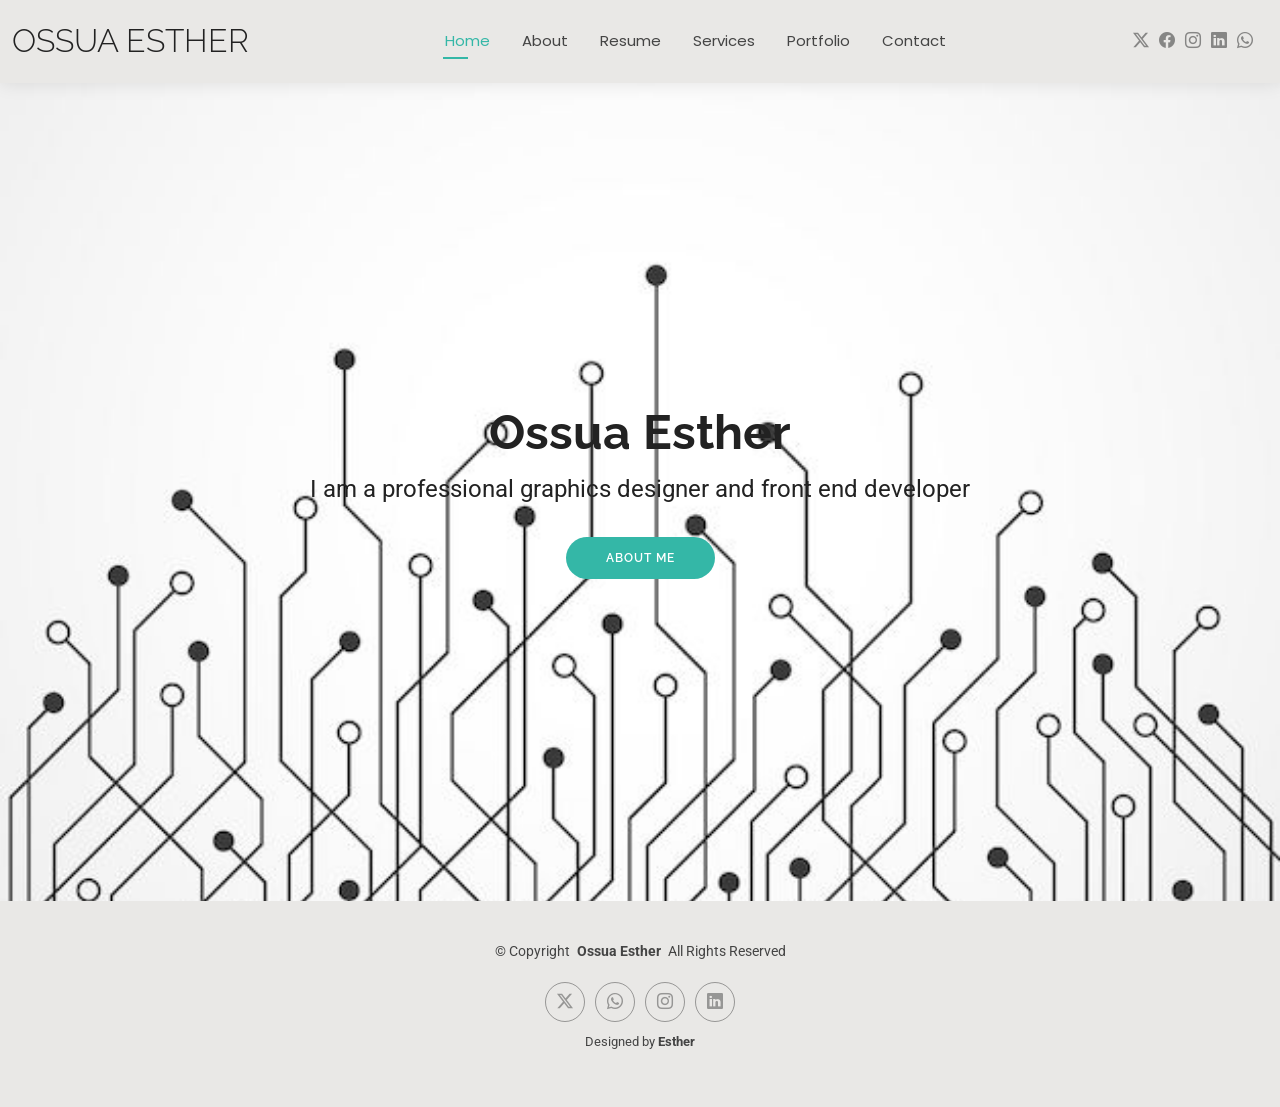
==== index.html @ 5c2291da "esthernwa" ====
<!DOCTYPE html>
<html lang="en">

<head>
  <meta charset="utf-8">
  <meta content="width=device-width, initial-scale=1.0" name="viewport">
  <title>Home-Ossua Esther</title>
  <meta name="description" content="Portfolio of Ossua Esther, Graphic Designer and Front-End Developer specializing in digital design, branding, and responsive web development.">
  <meta name="keywords" content="">

  <!-- Favicons -->
  <link href="assets/img/favicon.png" rel="icon">
  <link href="assets/img/apple-touch-icon.png" rel="apple-touch-icon">

  <!-- Fonts -->
  <link href="https://fonts.googleapis.com" rel="preconnect">
  <link href="https://fonts.gstatic.com" rel="preconnect" crossorigin>
  <link href="https://fonts.googleapis.com/css2?family=Roboto:ital,wght@0,100;0,300;0,400;0,500;0,700;0,900;1,100;1,300;1,400;1,500;1,700;1,900&family=Poppins:ital,wght@0,100;0,200;0,300;0,400;0,500;0,600;0,700;0,800;0,900;1,100;1,200;1,300;1,400;1,500;1,600;1,700;1,800;1,900&family=Raleway:ital,wght@0,100;0,200;0,300;0,400;0,500;0,600;0,700;0,800;0,900;1,100;1,200;1,300;1,400;1,500;1,600;1,700;1,800;1,900&display=swap" rel="stylesheet">

  <!-- Vendor CSS Files -->
  <link href="assets/vendor/bootstrap/css/bootstrap.min.css" rel="stylesheet">
  <link href="assets/vendor/bootstrap-icons/bootstrap-icons.css" rel="stylesheet">
  <link href="assets/vendor/aos/aos.css" rel="stylesheet">
  <link href="assets/vendor/swiper/swiper-bundle.min.css" rel="stylesheet">
  <link href="assets/vendor/glightbox/css/glightbox.min.css" rel="stylesheet">

  <!-- Main CSS File -->
  <link href="assets/css/main.css" rel="stylesheet">
</head>

<body class="index-page">

  <header id="header" class="header d-flex align-items-center light-background sticky-top">
    <div class="container-fluid position-relative d-flex align-items-center justify-content-between">

      <a href="index.html" class="logo d-flex align-items-center me-auto me-xl-0">
        <!-- Uncomment the line below if you also wish to use an image logo -->
        <!-- <img src="assets/img/logo.png" alt=""> -->
        <h1 class="sitename" >Ossua Esther </h1>
      </a>

      <nav id="navmenu" class="navmenu">
        <ul>
          <li><a href="index.html" class="active">Home</a></li>
          <li><a href="about.html">About</a></li>
          <li><a href="resume.html">Resume</a></li>
          <li><a href="services.html">Services</a></li>
          <li><a href="portfolio.html">Portfolio</a></li>

          <li><a href="contact.html">Contact</a></li>
        </ul>
        <i class="mobile-nav-toggle d-xl-none bi bi-list"></i>
      </nav>

      <div class="header-social-links">
        <a href="#" class="twitter"><i class="bi bi-twitter-x"></i></a>
        <a href="#" class="facebook"><i class="bi bi-facebook"></i></a>
        <a href="#" class="instagram"><i class="bi bi-instagram"></i></a>
        <a href="#" class="linkedin"><i class="bi bi-linkedin"></i></a>
         <a href="https://wa.me/2349025261149" class="whatsapp"><i class="bi bi-whatsapp"></i></a>
      </div>

    </div>
  </header>

  <main class="main">

    <!-- Hero Section -->
    <section id="hero" class="hero section">

      <img src="assets/img/tech img.jpg" alt="" data-aos="fade-in">

      <div class="container text-center" data-aos="zoom-out" data-aos-delay="100">
        <div class="row justify-content-center">
          <div class="col-lg-8">
            <h2> Ossua Esther</h2>
            <p>I am a professional graphics designer and front end developer</p>
            <a href="about.html" class="btn-get-started">About Me</a>
          </div>
        </div>
      </div>

    </section><!-- /Hero Section -->

  </main>

  <footer id="footer" class="footer light-background">

    <div class="container">
      <div class="copyright text-center ">
        <p>© <span>Copyright</span> <strong class="px-1 sitename">Ossua Esther</strong> <span>All Rights Reserved<br></span></p>
      </div>
      <div class="social-links d-flex justify-content-center">
        <a href=""><i class="bi bi-twitter-x"></i></a>
        <a href="https://wa.me/2349025261149"><i class="bi bi-whatsapp"></i></a>
        <a href=""><i class="bi bi-instagram"></i></a>
        <a href=""><i class="bi bi-linkedin"></i></a>
      </div>
      <div class="credits">
        <!-- All the links in the footer should remain intact. -->
        <!-- You can delete the links only if you've purchased the pro version. -->
        <!-- Licensing information: https://bootstrapmade.com/license/ -->
        <!-- Purchase the pro version with working PHP/AJAX contact form: [buy-url] -->
       <p> Designed by <strong>Esther </strong> </p>
      </div>
    </div>

  </footer>

  <!-- Scroll Top -->
  <a href="#" id="scroll-top" class="scroll-top d-flex align-items-center justify-content-center"><i class="bi bi-arrow-up-short"></i></a>

  <!-- Preloader -->
  <div id="preloader"></div>

  <!-- Vendor JS Files -->
  <script src="assets/vendor/bootstrap/js/bootstrap.bundle.min.js"></script>
  <script src="assets/vendor/php-email-form/validate.js"></script>
  <script src="assets/vendor/aos/aos.js"></script>
  <script src="assets/vendor/waypoints/noframework.waypoints.js"></script>
  <script src="assets/vendor/purecounter/purecounter_vanilla.js"></script>
  <script src="assets/vendor/swiper/swiper-bundle.min.js"></script>
  <script src="assets/vendor/glightbox/js/glightbox.min.js"></script>
  <script src="assets/vendor/imagesloaded/imagesloaded.pkgd.min.js"></script>
  <script src="assets/vendor/isotope-layout/isotope.pkgd.min.js"></script>

  <!-- Main JS File -->
  <script src="assets/js/main.js"></script>

</body>

</html>
---- assets/css/main.css ----
/**
* Template Name: Esther
* Template URL: https://bootstrapmade.com/Esther-free-bootstrap-cv-resume-html-template/
* Updated: Aug 07 2024 with Bootstrap v5.3.3
* Author: BootstrapMade.com
* License: https://bootstrapmade.com/license/
*/

/*--------------------------------------------------------------
# Font & Color Variables
# Help: https://bootstrapmade.com/color-system/
--------------------------------------------------------------*/
/* Fonts */
:root {
  --default-font: "Roboto",  system-ui, -apple-system, "Segoe UI", Roboto, "Helvetica Neue", Arial, "Noto Sans", "Liberation Sans", sans-serif, "Apple Color Emoji", "Segoe UI Emoji", "Segoe UI Symbol", "Noto Color Emoji";
  --heading-font: "Raleway",  sans-serif;
  --nav-font: "Poppins",  sans-serif;
}

/* Global Colors - The following color variables are used throughout the website. Updating them here will change the color scheme of the entire website */
:root { 
  --background-color: #ffffff; /* Background color for the entire website, including individual sections */
  --default-color: #444444; /* Default color used for the majority of the text content across the entire website */
  --heading-color: #222222; /* Color for headings, subheadings and title throughout the website */
  --accent-color: #34b7a7; /* Accent color that represents your brand on the website. It's used for buttons, links, and other elements that need to stand out */
  --surface-color: #ffffff; /* The surface color is used as a background of boxed elements within sections, such as cards, icon boxes, or other elements that require a visual separation from the global background. */
  --contrast-color: #ffffff; /* Contrast color for text, ensuring readability against backgrounds of accent, heading, or default colors. */
}

/* Nav Menu Colors - The following color variables are used specifically for the navigation menu. They are separate from the global colors to allow for more customization options */
:root {
  --nav-color: #444444;  /* The default color of the main navmenu links */
  --nav-hover-color: #34b7a7; /* Applied to main navmenu links when they are hovered over or active */
  --nav-mobile-background-color: #ffffff; /* Used as the background color for mobile navigation menu */
  --nav-dropdown-background-color: #ffffff; /* Used as the background color for dropdown items that appear when hovering over primary navigation items */
  --nav-dropdown-color: #444444; /* Used for navigation links of the dropdown items in the navigation menu. */
  --nav-dropdown-hover-color: #34b7a7; /* Similar to --nav-hover-color, this color is applied to dropdown navigation links when they are hovered over. */
}

/* Color Presets - These classes override global colors when applied to any section or element, providing reuse of the sam color scheme. */

.light-background {
  --background-color: #e9e8e6;
  --surface-color: #ffffff;
}

.dark-background {
  --background-color: #060606;
  --default-color: #ffffff;
  --heading-color: #ffffff;
  --surface-color: #252525;
  --contrast-color: #ffffff;
}

/* Smooth scroll */
:root {
  scroll-behavior: smooth;
}

/*--------------------------------------------------------------
# General Styling & Shared Classes
--------------------------------------------------------------*/
body {
  color: var(--default-color);
  background-color: var(--background-color);
  font-family: var(--default-font);
}

a {
  color: var(--accent-color);
  text-decoration: none;
  transition: 0.3s;
}

a:hover {
  color: color-mix(in srgb, var(--accent-color), transparent 25%);
  text-decoration: none;
}

h1,
h2,
h3,
h4,
h5,
h6 {
  color: var(--heading-color);
  font-family: var(--heading-font);
}

/* PHP Email Form Messages
------------------------------*/
.php-email-form .error-message {
  display: none;
  background: #df1529;
  color: #ffffff;
  text-align: left;
  padding: 15px;
  margin-bottom: 24px;
  font-weight: 600;
}

.php-email-form .sent-message {
  display: none;
  color: #ffffff;
  background: #059652;
  text-align: center;
  padding: 15px;
  margin-bottom: 24px;
  font-weight: 600;
}

.php-email-form .loading {
  display: none;
  background: var(--surface-color);
  text-align: center;
  padding: 15px;
  margin-bottom: 24px;
}

.php-email-form .loading:before {
  content: "";
  display: inline-block;
  border-radius: 50%;
  width: 24px;
  height: 24px;
  margin: 0 10px -6px 0;
  border: 3px solid var(--accent-color);
  border-top-color: var(--surface-color);
  animation: php-email-form-loading 1s linear infinite;
}

@keyframes php-email-form-loading {
  0% {
    transform: rotate(0deg);
  }

  100% {
    transform: rotate(360deg);
  }
}

/*--------------------------------------------------------------
# Global Header
--------------------------------------------------------------*/
.header {
  color: var(--default-color);
  background-color: var(--background-color);
  padding: 15px 0;
  transition: all 0.5s;
  z-index: 997;
  box-shadow: 0px 0 18px rgba(0, 0, 0, 0.1);
}

.header .logo {
  line-height: 1;
}

.header .logo img {
  max-height: 36px;
  margin-right: 8px;
}

.header .logo h1 {
  font-size: 32px;
  margin: 0;
  font-weight: 300;
  text-transform: uppercase;
  color: var(--heading-color);
}

.header .header-social-links {
  padding-right: 15px;
}

.header .header-social-links a {
  color: color-mix(in srgb, var(--default-color), transparent 40%);
  padding-left: 6px;
  display: inline-block;
  transition: 0.3s;
  font-size: 16px;
}

.header .header-social-links a:hover {
  color: var(--accent-color);
}

.header .header-social-links a i {
  line-height: 0px;
}

@media (max-width: 1200px) {
  .header .logo {
    order: 1;
  }

  .header .header-social-links {
    order: 2;
  }

  .header .navmenu {
    order: 3;
  }
}

/*--------------------------------------------------------------
# Navigation Menu
--------------------------------------------------------------*/
/* Desktop Navigation */
@media (min-width: 1200px) {
  .navmenu {
    padding: 0;
  }

  .navmenu ul {
    margin: 0;
    padding: 0;
    display: flex;
    list-style: none;
    align-items: center;
  }

  .navmenu li {
    position: relative;
  }

  .navmenu>ul>li {
    white-space: nowrap;
    padding: 15px 14px;
  }

  .navmenu>ul>li:last-child {
    padding-right: 0;
  }

  .navmenu a,
  .navmenu a:focus {
    color: var(--nav-color);
    font-size: 15px;
    padding: 0 2px;
    font-family: var(--nav-font);
    font-weight: 400;
    display: flex;
    align-items: center;
    justify-content: space-between;
    white-space: nowrap;
    transition: 0.3s;
    position: relative;
  }

  .navmenu a i,
  .navmenu a:focus i {
    font-size: 12px;
    line-height: 0;
    margin-left: 5px;
    transition: 0.3s;
  }

  .navmenu>ul>li>a:before {
    content: "";
    position: absolute;
    height: 2px;
    bottom: -6px;
    left: 0;
    background-color: var(--nav-hover-color);
    visibility: hidden;
    width: 0px;
    transition: all 0.3s ease-in-out 0s;
  }

  .navmenu a:hover:before,
  .navmenu li:hover>a:before,
  .navmenu .active:before {
    visibility: visible;
    width: 25px;
  }

  .navmenu li:hover>a,
  .navmenu .active,
  .navmenu .active:focus {
    color: var(--nav-hover-color);
  }

  .navmenu .dropdown ul {
    margin: 0;
    padding: 10px 0;
    background: var(--nav-dropdown-background-color);
    display: block;
    position: absolute;
    visibility: hidden;
    left: 14px;
    top: 130%;
    opacity: 0;
    transition: 0.3s;
    border-radius: 4px;
    z-index: 99;
    box-shadow: 0px 0px 30px rgba(0, 0, 0, 0.1);
  }

  .navmenu .dropdown ul li {
    min-width: 200px;
  }

  .navmenu .dropdown ul a {
    padding: 10px 20px;
    font-size: 15px;
    text-transform: none;
    color: var(--nav-dropdown-color);
  }

  .navmenu .dropdown ul a i {
    font-size: 12px;
  }

  .navmenu .dropdown ul a:hover,
  .navmenu .dropdown ul .active:hover,
  .navmenu .dropdown ul li:hover>a {
    color: var(--nav-dropdown-hover-color);
  }

  .navmenu .dropdown:hover>ul {
    opacity: 1;
    top: 100%;
    visibility: visible;
  }

  .navmenu .dropdown .dropdown ul {
    top: 0;
    left: -90%;
    visibility: hidden;
  }

  .navmenu .dropdown .dropdown:hover>ul {
    opacity: 1;
    top: 0;
    left: -100%;
    visibility: visible;
  }
}

/* Mobile Navigation */
@media (max-width: 1199px) {
  .mobile-nav-toggle {
    color: var(--nav-color);
    font-size: 28px;
    line-height: 0;
    margin-right: 10px;
    cursor: pointer;
    transition: color 0.3s;
  }

  .navmenu {
    padding: 0;
    z-index: 9997;
  }

  .navmenu ul {
    display: none;
    list-style: none;
    position: absolute;
    inset: 60px 20px 20px 20px;
    padding: 10px 0;
    margin: 0;
    border-radius: 6px;
    background-color: var(--nav-mobile-background-color);
    border: 1px solid color-mix(in srgb, var(--default-color), transparent 90%);
    box-shadow: none;
    overflow-y: auto;
    transition: 0.3s;
    z-index: 9998;
  }

  .navmenu a,
  .navmenu a:focus {
    color: var(--nav-dropdown-color);
    padding: 10px 20px;
    font-family: var(--nav-font);
    font-size: 17px;
    font-weight: 500;
    display: flex;
    align-items: center;
    justify-content: space-between;
    white-space: nowrap;
    transition: 0.3s;
  }

  .navmenu a i,
  .navmenu a:focus i {
    font-size: 12px;
    line-height: 0;
    margin-left: 5px;
    width: 30px;
    height: 30px;
    display: flex;
    align-items: center;
    justify-content: center;
    border-radius: 50%;
    transition: 0.3s;
    background-color: color-mix(in srgb, var(--accent-color), transparent 90%);
  }

  .navmenu a i:hover,
  .navmenu a:focus i:hover {
    background-color: var(--accent-color);
    color: var(--contrast-color);
  }

  .navmenu a:hover,
  .navmenu .active,
  .navmenu .active:focus {
    color: var(--nav-dropdown-hover-color);
  }

  .navmenu .active i,
  .navmenu .active:focus i {
    background-color: var(--accent-color);
    color: var(--contrast-color);
    transform: rotate(180deg);
  }

  .navmenu .dropdown ul {
    position: static;
    display: none;
    z-index: 99;
    padding: 10px 0;
    margin: 10px 20px;
    background-color: var(--nav-dropdown-background-color);
    transition: all 0.5s ease-in-out;
  }

  .navmenu .dropdown ul ul {
    background-color: rgba(33, 37, 41, 0.1);
  }

  .navmenu .dropdown>.dropdown-active {
    display: block;
    background-color: rgba(33, 37, 41, 0.03);
  }

  .mobile-nav-active {
    overflow: hidden;
  }

  .mobile-nav-active .mobile-nav-toggle {
    color: #fff;
    position: absolute;
    font-size: 32px;
    top: 15px;
    right: 15px;
    margin-right: 0;
    z-index: 9999;
  }

  .mobile-nav-active .navmenu {
    position: fixed;
    overflow: hidden;
    inset: 0;
    background: rgba(33, 37, 41, 0.8);
    transition: 0.3s;
  }

  .mobile-nav-active .navmenu>ul {
    display: block;
  }
}

/*--------------------------------------------------------------
# Global Footer
--------------------------------------------------------------*/
.footer {
  color: var(--default-color);
  background-color: var(--background-color);
  font-size: 14px;
  padding: 40px 0;
  position: relative;
}

.footer .copyright p {
  margin-bottom: 0;
}

.footer .social-links {
  margin-top: 20px;
}

.footer .social-links a {
  display: flex;
  align-items: center;
  justify-content: center;
  width: 40px;
  height: 40px;
  border-radius: 50%;
  border: 1px solid color-mix(in srgb, var(--default-color), transparent 50%);
  font-size: 16px;
  color: color-mix(in srgb, var(--default-color), transparent 50%);
  margin: 0 5px;
  transition: 0.3s;
}

.footer .social-links a:hover {
  color: var(--accent-color);
  border-color: var(--accent-color);
}

.footer .credits {
  margin-top: 10px;
  font-size: 13px;
  text-align: center;
}

/*--------------------------------------------------------------
# Preloader
--------------------------------------------------------------*/
#preloader {
  position: fixed;
  inset: 0;
  z-index: 9999;
  overflow: hidden;
  background-color: var(--background-color);
  transition: all 0.6s ease-out;
  width: 100%;
  height: 100vh;
}

#preloader:before,
#preloader:after {
  content: "";
  position: absolute;
  border: 4px solid var(--accent-color);
  border-radius: 50%;
  animation: animate-preloader 2s cubic-bezier(0, 0.2, 0.8, 1) infinite;
}

#preloader:after {
  animation-delay: -0.5s;
}

@keyframes animate-preloader {
  0% {
    width: 10px;
    height: 10px;
    top: calc(50% - 5px);
    left: calc(50% - 5px);
    opacity: 1;
  }

  100% {
    width: 72px;
    height: 72px;
    top: calc(50% - 36px);
    left: calc(50% - 36px);
    opacity: 0;
  }
}

/*--------------------------------------------------------------
# Scroll Top Button
--------------------------------------------------------------*/
.scroll-top {
  position: fixed;
  visibility: hidden;
  opacity: 0;
  right: 15px;
  bottom: -15px;
  z-index: 99999;
  background-color: var(--accent-color);
  width: 44px;
  height: 44px;
  border-radius: 50px;
  transition: all 0.4s;
}

.scroll-top i {
  font-size: 24px;
  color: var(--contrast-color);
  line-height: 0;
}

.scroll-top:hover {
  background-color: color-mix(in srgb, var(--accent-color), transparent 20%);
  color: var(--contrast-color);
}

.scroll-top.active {
  visibility: visible;
  opacity: 1;
  bottom: 15px;
}

/*--------------------------------------------------------------
# Disable aos animation delay on mobile devices
--------------------------------------------------------------*/
@media screen and (max-width: 768px) {
  [data-aos-delay] {
    transition-delay: 0 !important;
  }
}

/*--------------------------------------------------------------
# Global Page Titles & Breadcrumbs
--------------------------------------------------------------*/
.page-title {
  color: var(--default-color);
  background-color: var(--background-color);
  padding: 25px 0;
  position: relative;
  border-bottom: 1px solid color-mix(in srgb, var(--default-color), transparent 85%);
}

.page-title h1 {
  font-size: 24px;
  font-weight: 400;
}

.page-title .breadcrumbs ol {
  display: flex;
  flex-wrap: wrap;
  list-style: none;
  padding: 0;
  margin: 0;
  font-size: 14px;
  font-weight: 400;
}

.page-title .breadcrumbs ol li+li {
  padding-left: 10px;
}

.page-title .breadcrumbs ol li+li::before {
  content: "/";
  display: inline-block;
  padding-right: 10px;
  color: color-mix(in srgb, var(--default-color), transparent 70%);
}

/*--------------------------------------------------------------
# Global Sections
--------------------------------------------------------------*/
section,
.section {
  color: var(--default-color);
  background-color: var(--background-color);
  padding: 60px 0;
  scroll-margin-top: 100px;
  overflow: clip;
}

@media (max-width: 1199px) {

  section,
  .section {
    scroll-margin-top: 66px;
  }
}

/*--------------------------------------------------------------
# Global Section Titles
--------------------------------------------------------------*/
.section-title {
  text-align: center;
  padding-bottom: 60px;
  position: relative;
}

.section-title h2 {
  font-size: 32px;
  font-weight: 700;
  margin-bottom: 20px;
  padding-bottom: 20px;
  position: relative;
}

.section-title h2:after {
  content: "";
  position: absolute;
  display: block;
  width: 50px;
  height: 3px;
  background: var(--accent-color);
  left: 0;
  right: 0;
  bottom: 0;
  margin: auto;
}

.section-title p {
  margin-bottom: 0;
}

/*--------------------------------------------------------------
# Hero Section
--------------------------------------------------------------*/
.hero {
  width: 100%;
  min-height: calc(100vh - 82px);
  position: relative;
  padding: 80px 0;
  display: flex;
  align-items: center;
  justify-content: center;
}

@media (max-width: 1200px) {
  .hero {
    min-height: calc(100vh - 68px);
  }
}

.hero img {
  position: absolute;
  inset: 0;
  display: block;
  width: 100%;
  height: 100%;
  object-fit: cover;
  z-index: 1;
}

.hero .container {
  position: relative;
  z-index: 3;
}

.hero h2 {
  margin: 0;
  font-size: 48px;
  font-weight: 700;
}

.hero p {
  margin: 10px 0 0 0;
  font-size: 24px;
  color: var(--heading-color);
}

.hero .btn-get-started {
  color: var(--contrast-color);
  background: var(--accent-color);
  font-family: var(--heading-font);
  text-transform: uppercase;
  font-weight: 600;
  font-size: 12px;
  letter-spacing: 1px;
  display: inline-block;
  padding: 12px 40px;
  border-radius: 50px;
  transition: 0.5s;
  margin-top: 30px;
}

.hero .btn-get-started:hover {
  background: color-mix(in srgb, var(--accent-color) 90%, white 20%);
}

@media (max-width: 768px) {
  .hero h2 {
    font-size: 32px;
  }

  .hero p {
    font-size: 18px;
  }
}

/*--------------------------------------------------------------
# About Section
--------------------------------------------------------------*/
.about .content h2 {
  font-weight: 700;
  font-size: 24px;
}

.about .content ul {
  list-style: none;
  padding: 0;
}

.about .content ul li {
  margin-bottom: 20px;
  display: flex;
  align-items: center;
}

.about .content ul strong {
  margin-right: 10px;
}

.about .content ul i {
  font-size: 16px;
  margin-right: 5px;
  color: var(--accent-color);
  line-height: 0;
}

/*--------------------------------------------------------------
# Skills Section
--------------------------------------------------------------*/
.skills .progress {
  height: 60px;
  display: block;
  background: none;
  border-radius: 0;
}

.skills .progress .skill {
  color: var(--heading-color);
  padding: 0;
  margin: 0 0 6px 0;
  text-transform: uppercase;
  display: block;
  font-weight: 600;
  font-family: var(--heading-font);
}

.skills .progress .skill .val {
  float: right;
  font-style: normal;
}

.skills .progress-bar-wrap {
  background: color-mix(in srgb, var(--default-color), transparent 90%);
  height: 10px;
}

.skills .progress-bar {
  width: 1px;
  height: 10px;
  transition: 0.9s;
  background-color: var(--accent-color);
}

/*--------------------------------------------------------------
# Stats Section
--------------------------------------------------------------*/
.stats .stats-item {
  padding: 30px;
  width: 100%;
}

.stats .stats-item span {
  color: var(--heading-color);
  font-size: 48px;
  display: block;
  font-weight: 700;
  margin-bottom: 20px;
  padding-bottom: 20px;
  position: relative;
}

.stats .stats-item span:after {
  content: "";
  position: absolute;
  display: block;
  width: 25px;
  height: 3px;
  background: var(--accent-color);
  left: 0;
  right: 0;
  bottom: 0;
  margin: auto;
}

.stats .stats-item p {
  color: color-mix(in srgb, var(--default-color), transparent 40%);
  padding: 0;
  margin: 0;
  font-family: var(--heading-font);
  font-weight: 500;
}

/*--------------------------------------------------------------
# Testimonials Section
--------------------------------------------------------------*/
.testimonials .section-header {
  margin-bottom: 40px;
}

.testimonials .testimonials-carousel,
.testimonials .testimonials-slider {
  overflow: hidden;
}

.testimonials .testimonial-item {
  text-align: center;
}

.testimonials .testimonial-item .testimonial-img {
  width: 120px;
  border-radius: 50%;
  border: 4px solid var(--background-color);
  margin: 0 auto;
}

.testimonials .testimonial-item h3 {
  font-size: 20px;
  font-weight: bold;
  margin: 10px 0 5px 0;
}

.testimonials .testimonial-item h4 {
  font-size: 14px;
  color: color-mix(in srgb, var(--default-color), transparent 40%);
  margin: 0 0 15px 0;
}

.testimonials .testimonial-item .stars {
  margin-bottom: 15px;
}

.testimonials .testimonial-item .stars i {
  color: #ffc107;
  margin: 0 1px;
}

.testimonials .testimonial-item .quote-icon-left,
.testimonials .testimonial-item .quote-icon-right {
  color: color-mix(in srgb, var(--accent-color), transparent 50%);
  font-size: 26px;
  line-height: 0;
}

.testimonials .testimonial-item .quote-icon-left {
  display: inline-block;
  left: -5px;
  position: relative;
}

.testimonials .testimonial-item .quote-icon-right {
  display: inline-block;
  right: -5px;
  position: relative;
  top: 10px;
  transform: scale(-1, -1);
}

.testimonials .testimonial-item p {
  font-style: italic;
  margin: 0 auto 15px auto;
}

.testimonials .swiper-wrapper {
  height: auto;
}

.testimonials .swiper-pagination {
  margin-top: 20px;
  position: relative;
}

.testimonials .swiper-pagination .swiper-pagination-bullet {
  width: 12px;
  height: 12px;
  opacity: 1;
  background-color: color-mix(in srgb, var(--default-color), transparent 85%);
}

.testimonials .swiper-pagination .swiper-pagination-bullet-active {
  background-color: var(--accent-color);
}

@media (min-width: 992px) {
  .testimonials .testimonial-item p {
    width: 80%;
  }
}

/*--------------------------------------------------------------
# Resume Section
--------------------------------------------------------------*/
.resume .resume-title {
  color: var(--heading-color);
  font-size: 26px;
  font-weight: 700;
  margin-top: 20px;
  margin-bottom: 20px;
}

.resume .resume-item {
  padding: 0 0 20px 20px;
  margin-top: -2px;
  border-left: 2px solid var(--accent-color);
  position: relative;
}

.resume .resume-item h4 {
  line-height: 18px;
  font-size: 18px;
  font-weight: 600;
  text-transform: uppercase;
  color: color-mix(in srgb, var(--default-color), transparent 20%);
  margin-bottom: 10px;
}

.resume .resume-item h5 {
  font-size: 16px;
  padding: 5px 15px;
  display: inline-block;
  font-weight: 600;
  margin-bottom: 10px;
}

.resume .resume-item ul {
  padding-left: 20px;
}

.resume .resume-item ul li {
  padding-bottom: 10px;
}

.resume .resume-item:last-child {
  padding-bottom: 0;
}

.resume .resume-item::before {
  content: "";
  position: absolute;
  width: 16px;
  height: 16px;
  border-radius: 50px;
  left: -9px;
  top: 0;
  background: var(--background-color);
  border: 2px solid var(--accent-color);
}

/*--------------------------------------------------------------
# Services Section
--------------------------------------------------------------*/
.services .service-item {
  background-color: var(--surface-color);
  box-shadow: 0px 5px 90px 0px rgba(0, 0, 0, 0.1);
  height: 100%;
  padding: 60px 30px;
  text-align: center;
  transition: 0.3s;
  border-radius: 5px;
}

.services .service-item .icon {
  margin: 0 auto;
  width: 100px;
  height: 100px;
  display: flex;
  align-items: center;
  justify-content: center;
  transition: ease-in-out 0.3s;
  position: relative;
}

.services .service-item .icon i {
  font-size: 36px;
  transition: 0.5s;
  position: relative;
}

.services .service-item .icon svg {
  position: absolute;
  top: 0;
  left: 0;
}

.services .service-item .icon svg path {
  transition: 0.5s;
  fill: color-mix(in srgb, var(--default-color), transparent 95%);
}

.services .service-item h3 {
  font-weight: 700;
  margin: 10px 0 15px 0;
  font-size: 22px;
}

.services .service-item p {
  line-height: 24px;
  font-size: 14px;
  margin-bottom: 0;
}

.services .service-item:hover {
  box-shadow: 0px 5px 35px 0px rgba(0, 0, 0, 0.1);
}

.services .service-item.item-cyan i {
  color: #0dcaf0;
}

.services .service-item.item-cyan:hover .icon i {
  color: #fff;
}

.services .service-item.item-cyan:hover .icon path {
  fill: #0dcaf0;
}

.services .service-item.item-orange i {
  color: #fd7e14;
}

.services .service-item.item-orange:hover .icon i {
  color: #fff;
}

.services .service-item.item-orange:hover .icon path {
  fill: #fd7e14;
}

.services .service-item.item-teal i {
  color: #20c997;
}

.services .service-item.item-teal:hover .icon i {
  color: #fff;
}

.services .service-item.item-teal:hover .icon path {
  fill: #20c997;
}

.services .service-item.item-red i {
  color: #df1529;
}

.services .service-item.item-red:hover .icon i {
  color: #fff;
}

.services .service-item.item-red:hover .icon path {
  fill: #df1529;
}

.services .service-item.item-indigo i {
  color: #6610f2;
}

.services .service-item.item-indigo:hover .icon i {
  color: #fff;
}

.services .service-item.item-indigo:hover .icon path {
  fill: #6610f2;
}

.services .service-item.item-pink i {
  color: #f3268c;
}

.services .service-item.item-pink:hover .icon i {
  color: #fff;
}

.services .service-item.item-pink:hover .icon path {
  fill: #f3268c;
}

/*--------------------------------------------------------------
# Portfolio Section
--------------------------------------------------------------*/
.portfolio .portfolio-filters {
  padding: 0;
  margin: 0 auto 20px auto;
  list-style: none;
  text-align: center;
}

.portfolio .portfolio-filters li {
  cursor: pointer;
  display: inline-block;
  padding: 8px 20px 10px 20px;
  margin: 0;
  font-size: 15px;
  font-weight: 500;
  line-height: 1;
  margin-bottom: 5px;
  border-radius: 50px;
  transition: all 0.3s ease-in-out;
  font-family: var(--heading-font);
}

.portfolio .portfolio-filters li:hover,
.portfolio .portfolio-filters li.filter-active {
  color: var(--contrast-color);
  background-color: var(--accent-color);
}

.portfolio .portfolio-filters li:first-child {
  margin-left: 0;
}

.portfolio .portfolio-filters li:last-child {
  margin-right: 0;
}

@media (max-width: 575px) {
  .portfolio .portfolio-filters li {
    font-size: 14px;
    margin: 0 0 10px 0;
  }
}

.portfolio .portfolio-item {
  position: relative;
  overflow: hidden;
}

.portfolio .portfolio-item .portfolio-info {
  opacity: 0;
  position: absolute;
  left: 12px;
  right: 12px;
  bottom: -100%;
  z-index: 3;
  transition: all ease-in-out 0.5s;
  background: color-mix(in srgb, var(--surface-color), transparent 10%);
  padding: 15px;
}

.portfolio .portfolio-item .portfolio-info h4 {
  font-size: 18px;
  font-weight: 600;
  padding-right: 50px;
}

.portfolio .portfolio-item .portfolio-info p {
  color: color-mix(in srgb, var(--default-color), transparent 30%);
  font-size: 14px;
  margin-bottom: 0;
  padding-right: 50px;
}

.portfolio .portfolio-item .portfolio-info .preview-link,
.portfolio .portfolio-item .portfolio-info .details-link {
  position: absolute;
  right: 50px;
  font-size: 24px;
  top: calc(50% - 14px);
  color: color-mix(in srgb, var(--default-color), transparent 30%);
  transition: 0.3s;
  line-height: 0;
}

.portfolio .portfolio-item .portfolio-info .preview-link:hover,
.portfolio .portfolio-item .portfolio-info .details-link:hover {
  color: var(--accent-color);
}

.portfolio .portfolio-item .portfolio-info .details-link {
  right: 14px;
  font-size: 28px;
}

.portfolio .portfolio-item:hover .portfolio-info {
  opacity: 1;
  bottom: 0;
}

/*--------------------------------------------------------------
# Portfolio Details Section
--------------------------------------------------------------*/
.portfolio-details .portfolio-details-slider img {
  width: 100%;
}

.portfolio-details .portfolio-details-slider .swiper-pagination {
  margin-top: 20px;
  position: relative;
}

.portfolio-details .portfolio-details-slider .swiper-pagination .swiper-pagination-bullet {
  width: 12px;
  height: 12px;
  background-color: color-mix(in srgb, var(--default-color), transparent 85%);
  opacity: 1;
}

.portfolio-details .portfolio-details-slider .swiper-pagination .swiper-pagination-bullet-active {
  background-color: var(--accent-color);
}

.portfolio-details .portfolio-info {
  background-color: var(--surface-color);
  padding: 30px;
  box-shadow: 0px 0 30px rgba(0, 0, 0, 0.1);
}

.portfolio-details .portfolio-info h3 {
  font-size: 22px;
  font-weight: 700;
  margin-bottom: 20px;
  padding-bottom: 20px;
  border-bottom: 1px solid color-mix(in srgb, var(--default-color), transparent 85%);
}

.portfolio-details .portfolio-info ul {
  list-style: none;
  padding: 0;
  font-size: 15px;
}

.portfolio-details .portfolio-info ul li+li {
  margin-top: 10px;
}

.portfolio-details .portfolio-description {
  padding-top: 30px;
}

.portfolio-details .portfolio-description h2 {
  font-size: 26px;
  font-weight: 700;
  margin-bottom: 20px;
}

.portfolio-details .portfolio-description p {
  padding: 0;
  color: color-mix(in srgb, var(--default-color), transparent 30%);
}

/*--------------------------------------------------------------
# Contact Section
--------------------------------------------------------------*/
.contact .info-wrap {
  background-color: var(--surface-color);
  box-shadow: 0px 0px 20px rgba(0, 0, 0, 0.1);
  padding: 30px;
}

@media (max-width: 575px) {
  .contact .info-wrap {
    padding: 20px;
  }
}

.contact .info-item {
  margin-bottom: 40px;
}

.contact .info-item i {
  font-size: 20px;
  color: var(--accent-color);
  background: color-mix(in srgb, var(--accent-color), transparent 92%);
  width: 44px;
  height: 44px;
  display: flex;
  justify-content: center;
  align-items: center;
  border-radius: 50px;
  transition: all 0.3s ease-in-out;
  margin-right: 15px;
}

.contact .info-item h3 {
  padding: 0;
  font-size: 18px;
  font-weight: 700;
  margin-bottom: 5px;
}

.contact .info-item p {
  padding: 0;
  margin-bottom: 0;
  font-size: 14px;
}

.contact .info-item:hover i {
  background: var(--accent-color);
  color: var(--contrast-color);
}

.contact .php-email-form {
  background-color: var(--surface-color);
  height: 100%;
  padding: 30px;
  box-shadow: 0px 0px 20px rgba(0, 0, 0, 0.1);
}

@media (max-width: 575px) {
  .contact .php-email-form {
    padding: 20px;
  }
}

.contact .php-email-form input[type=text],
.contact .php-email-form input[type=email],
.contact .php-email-form textarea {
  font-size: 14px;
  padding: 10px 15px;
  box-shadow: none;
  border-radius: 0;
  color: var(--default-color);
  background-color: var(--surface-color);
  border-color: color-mix(in srgb, var(--default-color), transparent 80%);
}

.contact .php-email-form input[type=text]:focus,
.contact .php-email-form input[type=email]:focus,
.contact .php-email-form textarea:focus {
  border-color: var(--accent-color);
}

.contact .php-email-form input[type=text]::placeholder,
.contact .php-email-form input[type=email]::placeholder,
.contact .php-email-form textarea::placeholder {
  color: color-mix(in srgb, var(--default-color), transparent 70%);
}

.contact .php-email-form button[type=submit] {
  color: var(--contrast-color);
  background: var(--accent-color);
  border: 0;
  padding: 10px 30px;
  transition: 0.4s;
  border-radius: 50px;
}

.contact .php-email-form button[type=submit]:hover {
  background: color-mix(in srgb, var(--accent-color), transparent 25%);
}

/*--------------------------------------------------------------
# Starter Section Section
--------------------------------------------------------------*/
.starter-section {
  /* Add your styles here */
}
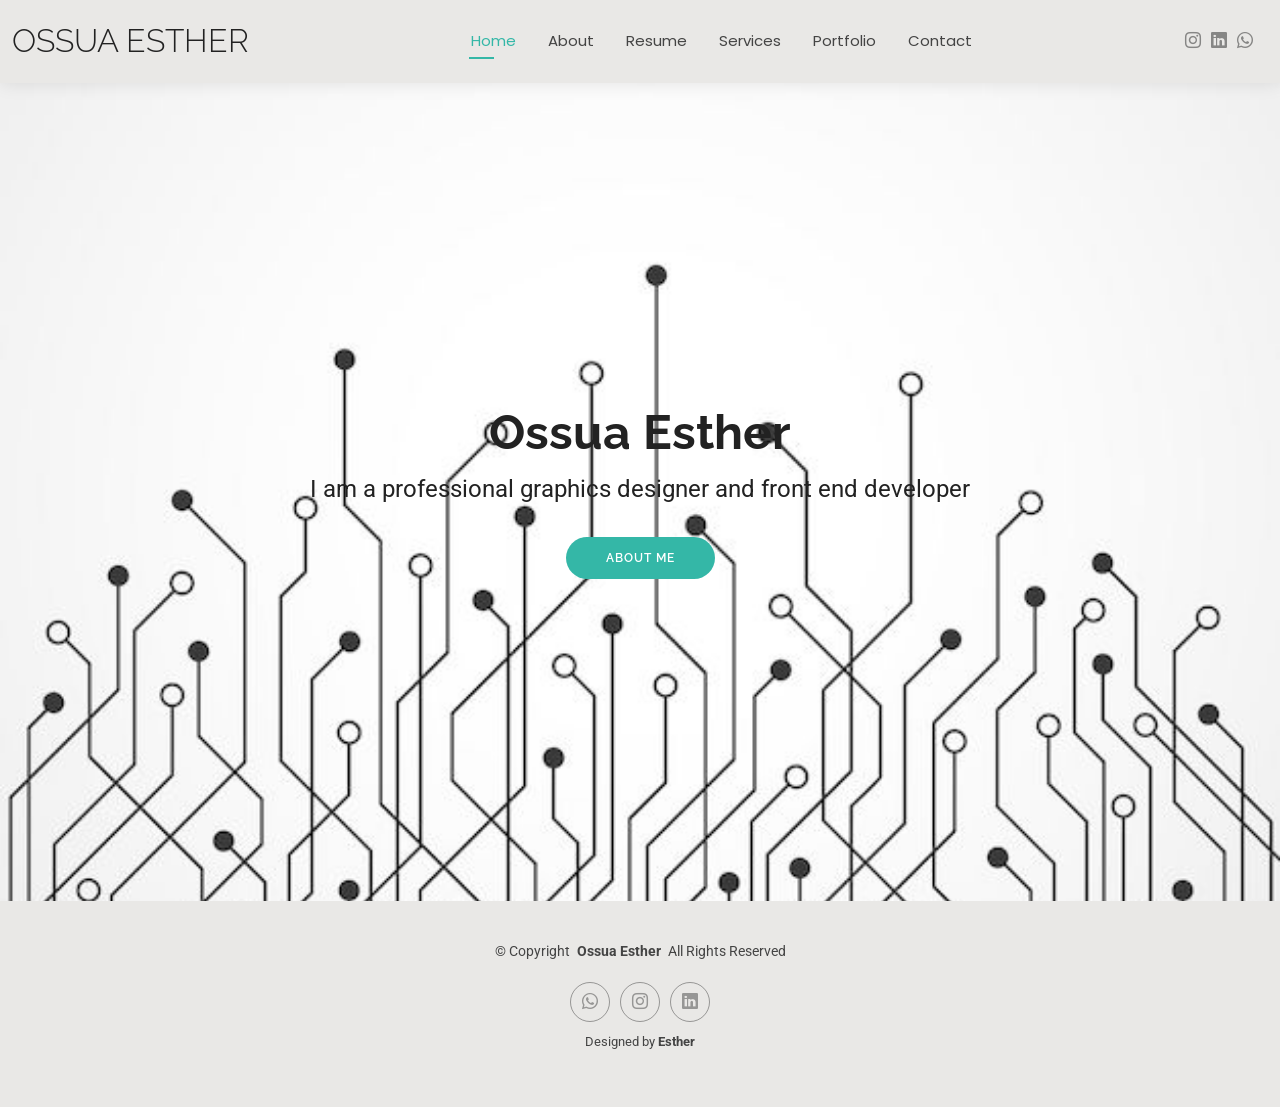
==== commit cd34fe86: "new change" ====
--- a/index.html
+++ b/index.html
@@ -53,9 +53,7 @@
       </nav>
 
       <div class="header-social-links">
-        <a href="#" class="twitter"><i class="bi bi-twitter-x"></i></a>
-        <a href="#" class="facebook"><i class="bi bi-facebook"></i></a>
-        <a href="#" class="instagram"><i class="bi bi-instagram"></i></a>
+        <a href="ladylikeesther0" class="instagram"><i class="bi bi-instagram"></i></a>
         <a href="#" class="linkedin"><i class="bi bi-linkedin"></i></a>
          <a href="https://wa.me/2349025261149" class="whatsapp"><i class="bi bi-whatsapp"></i></a>
       </div>
@@ -91,16 +89,11 @@
         <p>© <span>Copyright</span> <strong class="px-1 sitename">Ossua Esther</strong> <span>All Rights Reserved<br></span></p>
       </div>
       <div class="social-links d-flex justify-content-center">
-        <a href=""><i class="bi bi-twitter-x"></i></a>
         <a href="https://wa.me/2349025261149"><i class="bi bi-whatsapp"></i></a>
         <a href=""><i class="bi bi-instagram"></i></a>
         <a href=""><i class="bi bi-linkedin"></i></a>
       </div>
       <div class="credits">
-        <!-- All the links in the footer should remain intact. -->
-        <!-- You can delete the links only if you've purchased the pro version. -->
-        <!-- Licensing information: https://bootstrapmade.com/license/ -->
-        <!-- Purchase the pro version with working PHP/AJAX contact form: [buy-url] -->
        <p> Designed by <strong>Esther </strong> </p>
       </div>
     </div>
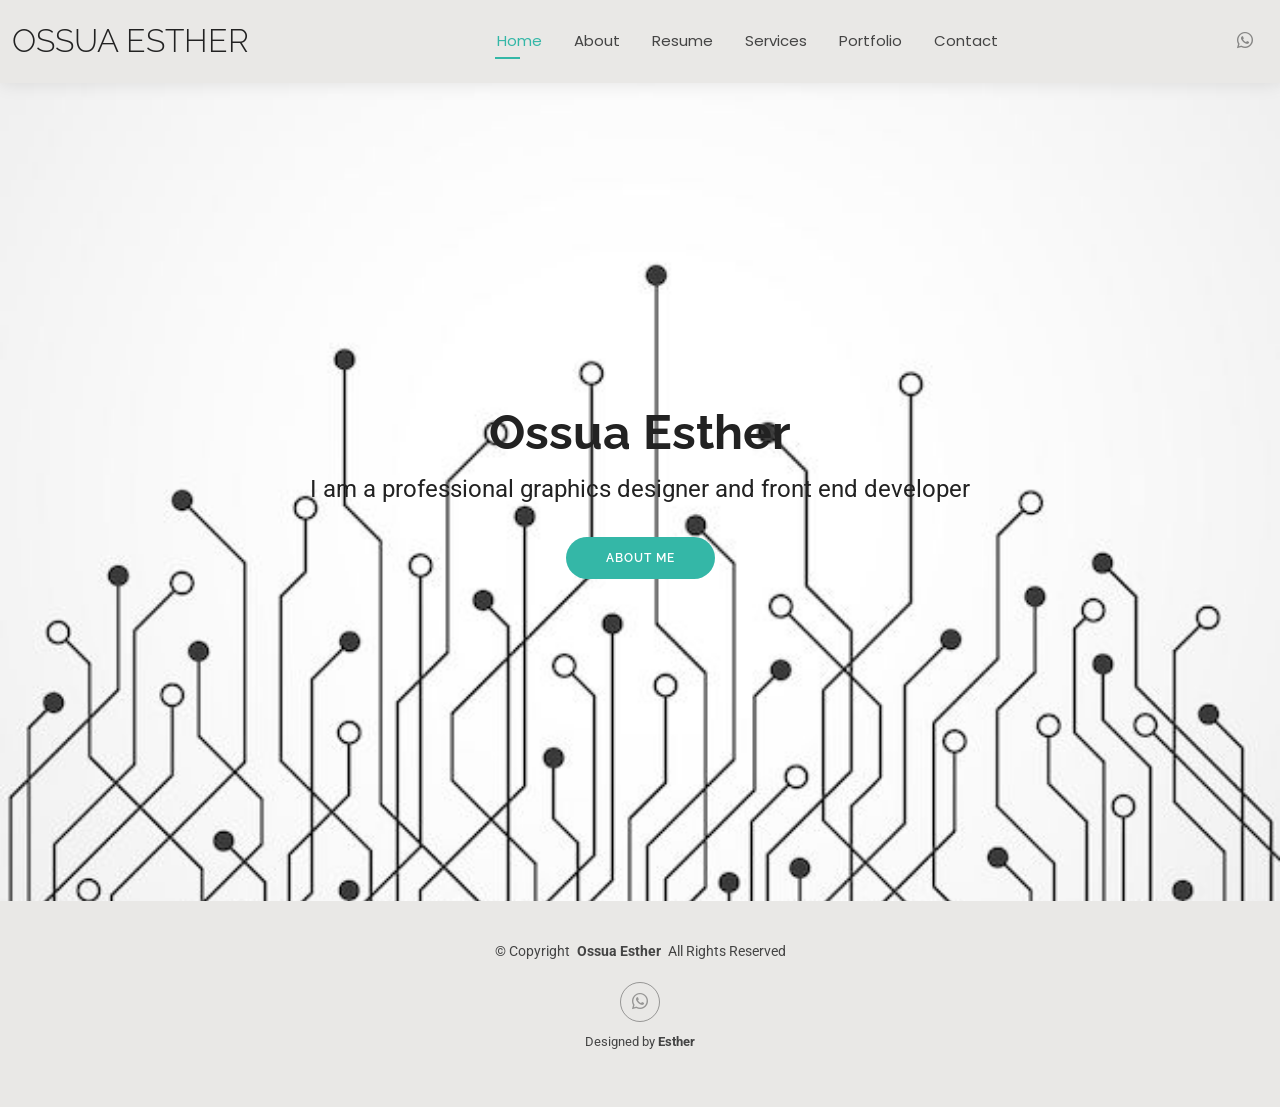
==== commit af102bb2: "new change again" ====
--- a/index.html
+++ b/index.html
@@ -34,9 +34,7 @@
     <div class="container-fluid position-relative d-flex align-items-center justify-content-between">
 
       <a href="index.html" class="logo d-flex align-items-center me-auto me-xl-0">
-        <!-- Uncomment the line below if you also wish to use an image logo -->
-        <!-- <img src="assets/img/logo.png" alt=""> -->
-        <h1 class="sitename" >Ossua Esther </h1>
+      <h1 class="sitename" >Ossua Esther </h1>
       </a>
 
       <nav id="navmenu" class="navmenu">
@@ -53,8 +51,6 @@
       </nav>
 
       <div class="header-social-links">
-        <a href="ladylikeesther0" class="instagram"><i class="bi bi-instagram"></i></a>
-        <a href="#" class="linkedin"><i class="bi bi-linkedin"></i></a>
          <a href="https://wa.me/2349025261149" class="whatsapp"><i class="bi bi-whatsapp"></i></a>
       </div>
 
@@ -90,8 +86,6 @@
       </div>
       <div class="social-links d-flex justify-content-center">
         <a href="https://wa.me/2349025261149"><i class="bi bi-whatsapp"></i></a>
-        <a href=""><i class="bi bi-instagram"></i></a>
-        <a href=""><i class="bi bi-linkedin"></i></a>
       </div>
       <div class="credits">
        <p> Designed by <strong>Esther </strong> </p>
